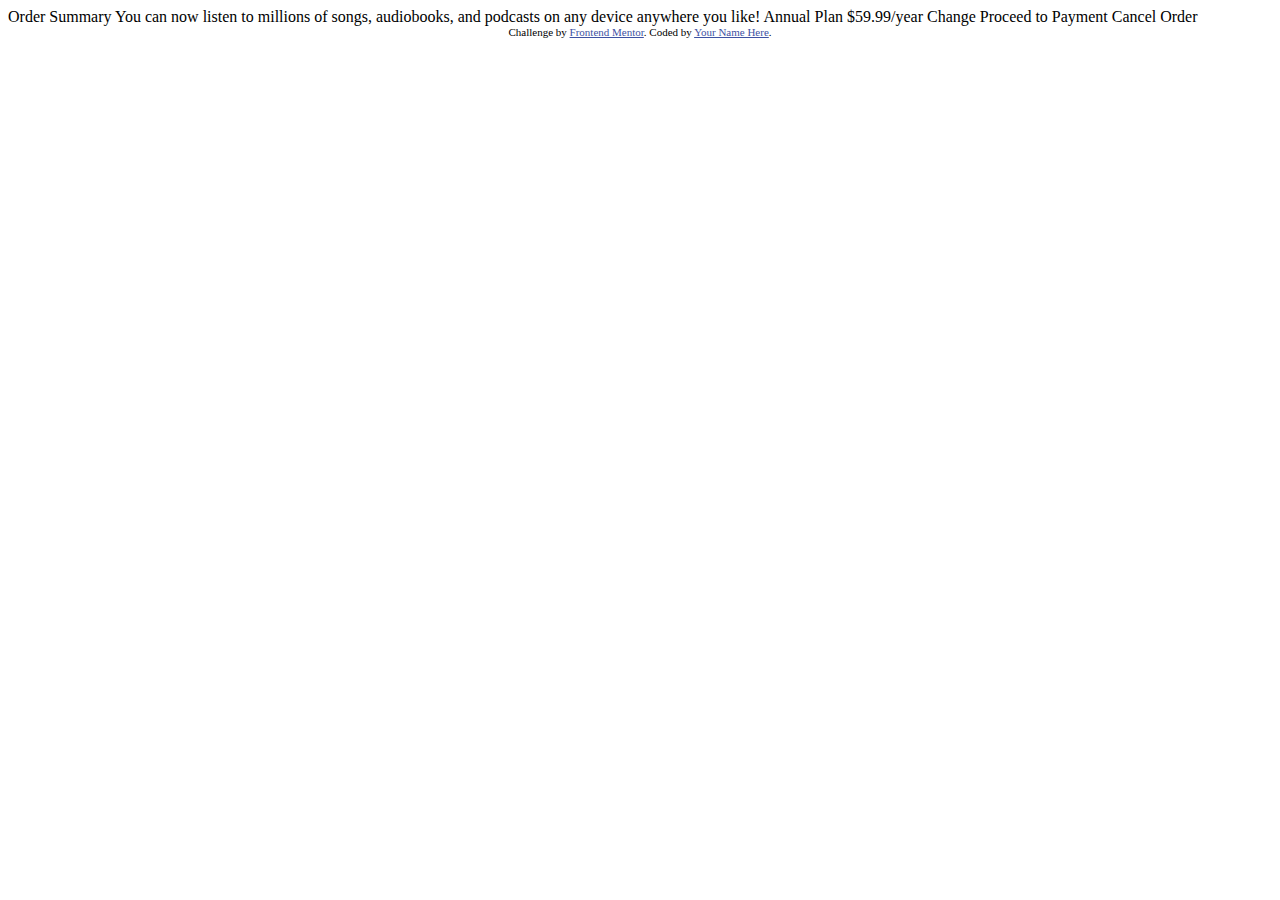
==== order-summary-component-main/index.html @ 701c979d "first commit" ====
<!DOCTYPE html>
<html lang="en">
<head>
  <meta charset="UTF-8">
  <meta name="viewport" content="width=device-width, initial-scale=1.0"> <!-- displays site properly based on user's device -->

  <link rel="icon" type="image/png" sizes="32x32" href="./images/favicon-32x32.png">
  
  <title>Frontend Mentor | Order summary card</title>

  <!-- Feel free to remove these styles or customise in your own stylesheet 👍 -->
  <style>
    .attribution { font-size: 11px; text-align: center; }
    .attribution a { color: hsl(228, 45%, 44%); }
  </style>
</head>
<body>

  Order Summary

  You can now listen to millions of songs, audiobooks, and podcasts on any 
  device anywhere you like!

  Annual Plan
  $59.99/year

  Change

  Proceed to Payment
  Cancel Order
  
  <div class="attribution">
    Challenge by <a href="https://www.frontendmentor.io?ref=challenge" target="_blank">Frontend Mentor</a>. 
    Coded by <a href="#">Your Name Here</a>.
  </div>
</body>
</html>
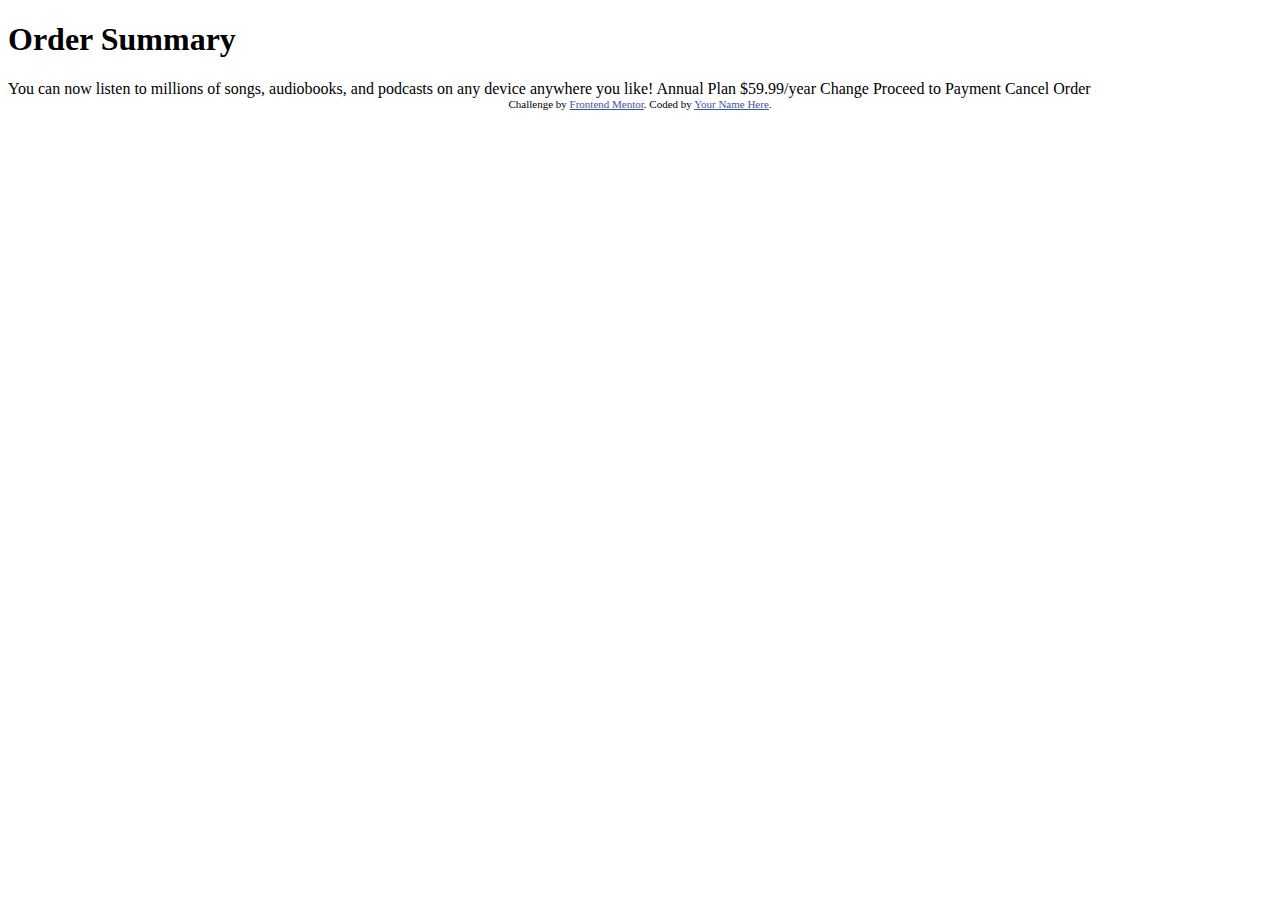
==== commit acc2aafa: "changed h1" ====
--- a/order-summary-component-main/index.html
+++ b/order-summary-component-main/index.html
@@ -16,7 +16,7 @@
 </head>
 <body>
 
-  Order Summary
+  <h1>Order Summary</h1>
 
   You can now listen to millions of songs, audiobooks, and podcasts on any 
   device anywhere you like!
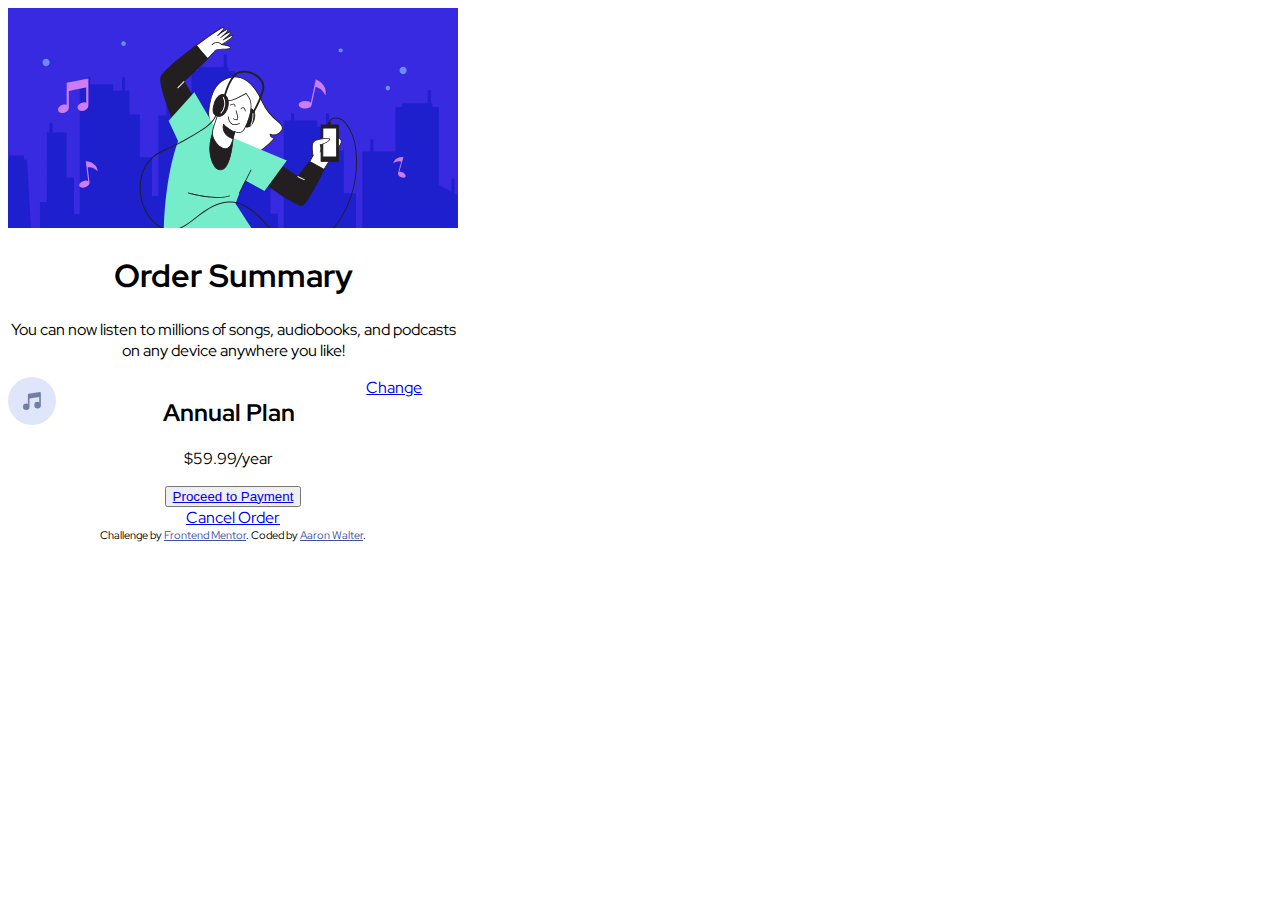
==== commit 99bad6ea: "10/8 progress" ====
--- a/order-summary-component-main/index.html
+++ b/order-summary-component-main/index.html
@@ -5,6 +5,7 @@
   <meta name="viewport" content="width=device-width, initial-scale=1.0"> <!-- displays site properly based on user's device -->
 
   <link rel="icon" type="image/png" sizes="32x32" href="./images/favicon-32x32.png">
+  <link rel="stylesheet" href="style.css">
   
   <title>Frontend Mentor | Order summary card</title>
 
@@ -15,23 +16,30 @@
   </style>
 </head>
 <body>
+ <div class="card">
+  <div class="illustration-hero"><img src="/order-summary-component-main/images/illustration-hero.svg" alt="girl listening to music"></div>
+  <div class="order-summary">
+  <h1>Order Summary</h1>
+    <p>You can now listen to millions of songs, audiobooks, and podcasts on any 
+    device anywhere you like!</p>
+  </div>
 
-  <h1>Order Summary</h1>
+  <div class="plan">
+    <img src="/order-summary-component-main/images/icon-music.svg" alt="music notes icon">
+  <div class="text">
+    <h2>Annual Plan</h2>
+  <p>$59.99/year</p>
+</div>
 
-  You can now listen to millions of songs, audiobooks, and podcasts on any 
-  device anywhere you like!
-
-  Annual Plan
-  $59.99/year
-
-  Change
-
-  Proceed to Payment
-  Cancel Order
+  <a href="#">Change</a>
+</div>
+  <button class="button"><a href="#">Proceed to Payment</a></button>
+  <div class="cancel"><a href="#">Cancel Order</a></div>
   
   <div class="attribution">
     Challenge by <a href="https://www.frontendmentor.io?ref=challenge" target="_blank">Frontend Mentor</a>. 
-    Coded by <a href="#">Your Name Here</a>.
+    Coded by <a href="#">Aaron Walter</a>.
   </div>
+</div>
 </body>
 </html>--- a/order-summary-component-main/style.css
+++ b/order-summary-component-main/style.css
@@ -0,0 +1,32 @@
+@import url('https://fonts.googleapis.com/css2?family=Red+Hat+Display:wght@500;700;900&display=swap');
+body{
+    font-size: 16px;
+    font-family: 'Red Hat Display';
+    text-align: center;
+}
+
+.card{
+    max-width: 450px;
+}
+
+.order-summary{
+    
+}
+
+.plan{
+    display: grid;
+    grid-auto-flow: column;
+    
+}
+
+.text{
+    
+}
+.button{
+
+}
+
+.cancel{
+
+}
+
